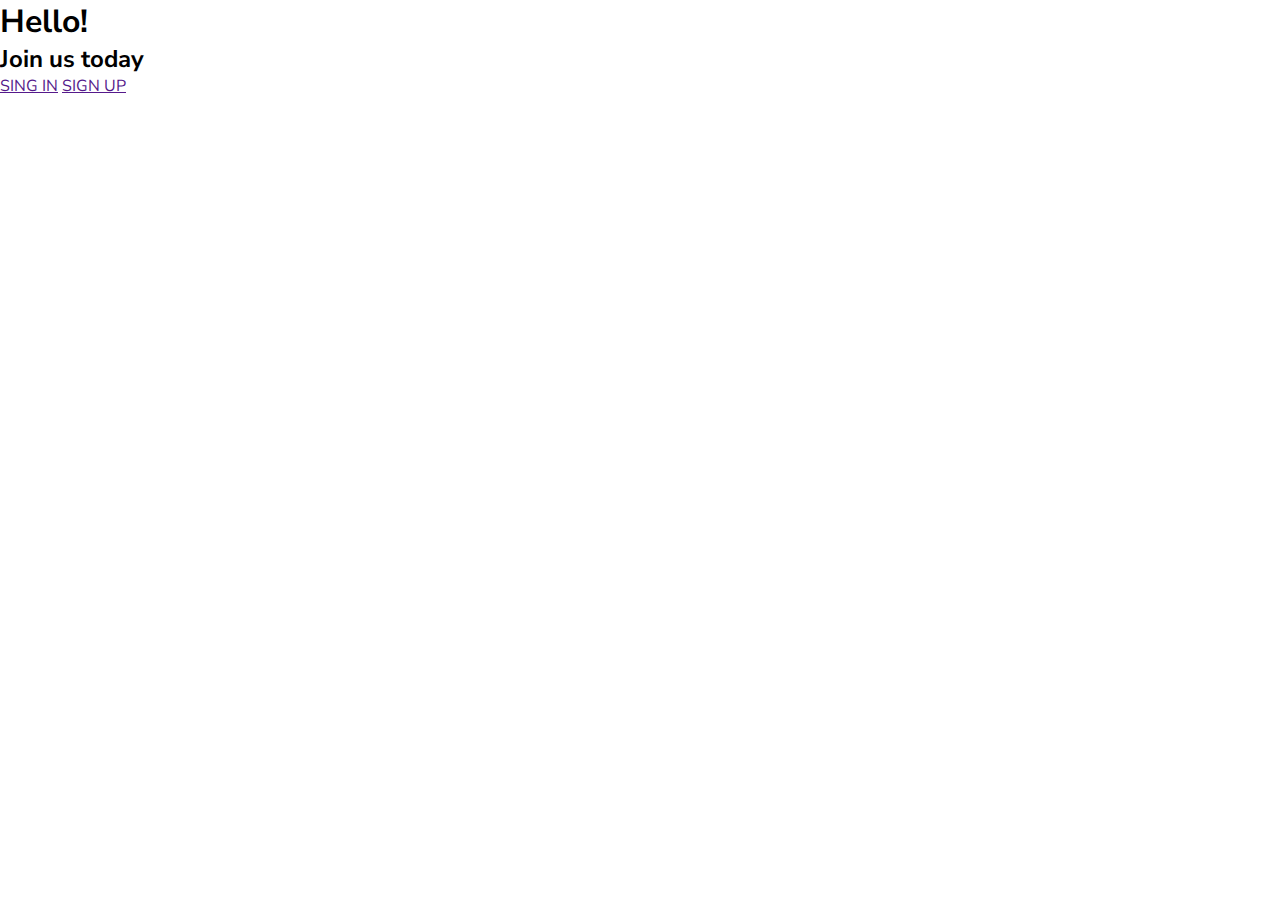
==== index.html @ 1581810f "Create index.html and style.css" ====
<!DOCTYPE html>
<html lang="en">
<head>
    <meta charset="UTF-8">
    <meta name="viewport" content="width=device-width, initial-scale=1.0">
    <title>Nature - sign in or sign up</title>
    <link rel="shortcut icon" href="imagenes/favicon-hoja.png" type="image/x-icon">
    <link rel="stylesheet" href="css/style.css">
</head>
<body>
    <main>
        <section>
            <h1>Hello!</h1>
            <h2>Join us today</h2>
            <a href="">SING IN</a>
            <a href="">SIGN UP</a>
        </section>
    </main>
</body>
</html>
---- css/style.css ----
@charset "UTF-8";
@import url('https://fonts.googleapis.com/css2?family=Mooli&family=Nunito+Sans:ital,wght@0,200;0,300;0,400;0,500;0,600;0,700;0,800;0,900;0,1000;1,200;1,300;1,400;1,500;1,600;1,700;1,800;1,900;1,1000&display=swap');

/*color palette
--malachite: #0fd349ff;
--india-green: #2f8311ff;
--selective-yellow: #ffb703ff;
*/

/*fonts

*/

:root { /*variables personalizadas*/
    --color0: #2f8311ff;
    --color1: #0fd349ff;
    --color2: #ffb703ff;
    --font0:'Mooli', sans-serif;
    --font1:'Nunito Sans', sans-serif;
}

* { /*selector global*/
    margin: 0px;
    padding: 0px;
    font-family: var(--font1);
}

main {
    
}
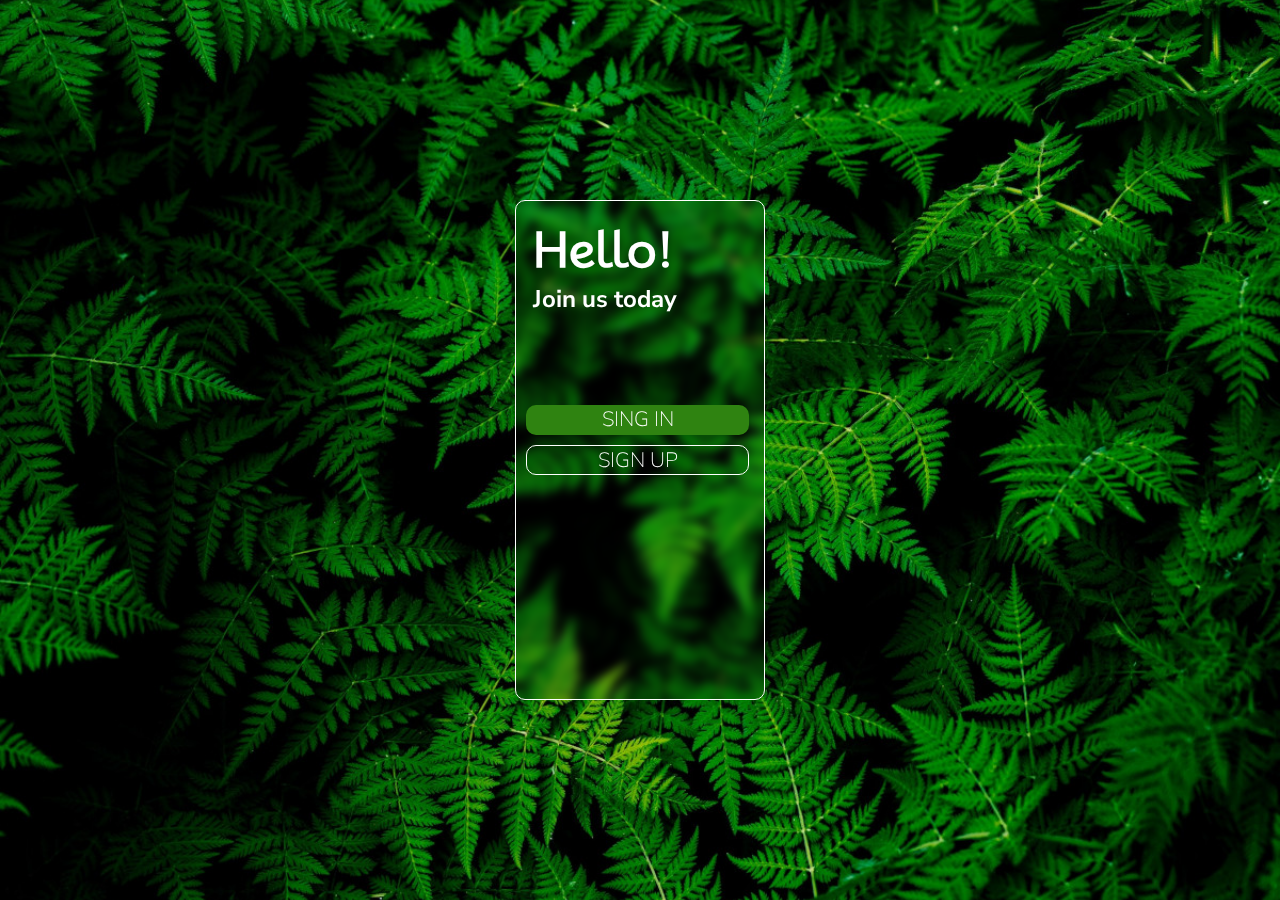
==== commit a61ac784: "index.html finalizado" ====
--- a/index.html
+++ b/index.html
@@ -9,11 +9,13 @@
 </head>
 <body>
     <main>
-        <section>
+        <section id="hello">
             <h1>Hello!</h1>
             <h2>Join us today</h2>
-            <a href="">SING IN</a>
-            <a href="">SIGN UP</a>
+            <div id="botones">
+                <a href="sign-in.html">SING IN</a>
+                <a href="#" id="sign-up">SIGN UP</a>
+            </div>
         </section>
     </main>
 </body>
--- a/css/style.css
+++ b/css/style.css
@@ -19,12 +19,92 @@
     --font1:'Nunito Sans', sans-serif;
 }
 
-* { /*selector global*/
+* { /*selector global o universal*/
     margin: 0px;
     padding: 0px;
+    box-sizing: border-box; /*para mayor control del tamaño total de los elementos*/
     font-family: var(--font1);
 }
 
+html, body {
+    height: 100vh;
+    width: 100vw;
+    background-color: var(--color0);
+    background-image: url(../imagenes/teemu-paananen-OOE4xAnBhKo-unsplash8\(1200px\).jpg);
+    background-repeat: no-repeat;
+    background-position: center center;
+    background-size: cover;
+}
+
 main {
+    height: 100vh;
+    width: 100vw;
+    position: relative;
+}
+
+section#hello {
+    position: absolute;
+    left: 50%;
+    top: 50%;
+
+    height: 500px;
+    width: 250px;
+    border: 1px solid white;
+    border-radius: 10px;
+    color: white;
+
+    backdrop-filter: blur(5px);
+
+    transform: translate(-50%, -50%);
+}
+
+h1 {
+    font-family: var(--font0);
+    font-size: 3em;
+    margin: 20px 0px 5px 17px;
+}
+
+h2 {
+    font-size: 1.5em;
+    margin-left: 17px;
+}
+
+section#hello > div#botones {
+    width: 90%;
+    margin-top: 90px;
+    margin-right: 10px;
+    margin-left: 10px;
     
-}+}
+
+section#hello > div#botones > a {
+    display: block; /*un enlace debajo del otro*/
+    width: 100%; /*ancho dentro del div*/
+    height: 30px; /*altura de cada botón*/
+    margin-top: 10px; /*espacio entre botones*/
+
+    font-size: 1.3em;
+    font-weight: lighter;
+    color: white;
+    text-decoration: none;
+    text-align: center;
+    background-color: var(--color0);
+    border-radius: 10px;
+}
+
+section#hello > div#botones > a:hover {
+    background-color: var(--color1);
+    color: black;
+    cursor: pointer;
+}
+
+section#hello > div#botones > a#sign-up {
+    background: none;
+    border: 1px solid white;
+}
+section#hello > div#botones > a#sign-up:hover {
+    border: none;
+    background-color: var(--color1);
+    color: black;
+    cursor: pointer;
+}
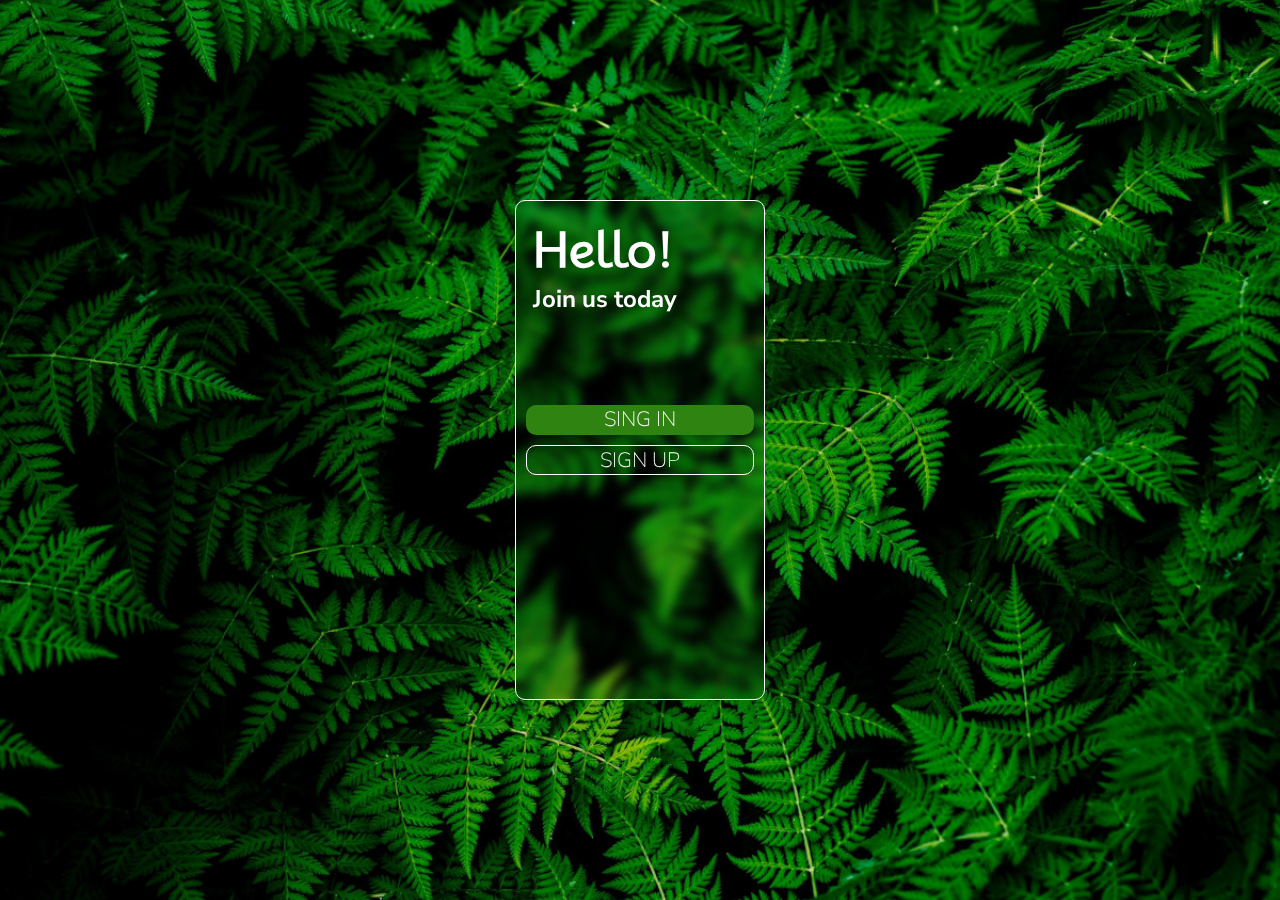
==== commit 55cb643c: "Create sign-in.html" ====
--- a/index.html
+++ b/index.html
@@ -7,14 +7,14 @@
     <link rel="shortcut icon" href="imagenes/favicon-hoja.png" type="image/x-icon">
     <link rel="stylesheet" href="css/style.css">
 </head>
-<body>
-    <main>
+<body class="body1">
+    <main class="main1">
         <section id="hello">
             <h1>Hello!</h1>
             <h2>Join us today</h2>
-            <div id="botones">
-                <a href="sign-in.html">SING IN</a>
-                <a href="#" id="sign-up">SIGN UP</a>
+            <div class="botones">
+                <a href="sign-in.html" class="boton1">SING IN</a>
+                <a href="#" class="boton2">SIGN UP</a>
             </div>
         </section>
     </main>
--- a/css/style.css
+++ b/css/style.css
@@ -26,7 +26,7 @@
     font-family: var(--font1);
 }
 
-html, body {
+html, body.body1 {
     height: 100vh;
     width: 100vw;
     background-color: var(--color0);
@@ -36,7 +36,7 @@
     background-size: cover;
 }
 
-main {
+main.main1 {
     height: 100vh;
     width: 100vw;
     position: relative;
@@ -69,15 +69,15 @@
     margin-left: 17px;
 }
 
-section#hello > div#botones {
-    width: 90%;
+div.botones {
+    width: 92%;
     margin-top: 90px;
     margin-right: 10px;
     margin-left: 10px;
     
 }
 
-section#hello > div#botones > a {
+a.boton1, a.boton2 {
     display: block; /*un enlace debajo del otro*/
     width: 100%; /*ancho dentro del div*/
     height: 30px; /*altura de cada botón*/
@@ -92,19 +92,52 @@
     border-radius: 10px;
 }
 
-section#hello > div#botones > a:hover {
+a.boton1:hover {
     background-color: var(--color1);
     color: black;
     cursor: pointer;
 }
 
-section#hello > div#botones > a#sign-up {
+a.boton2 {
     background: none;
     border: 1px solid white;
 }
-section#hello > div#botones > a#sign-up:hover {
+a.boton2:hover {
     border: none;
     background-color: var(--color1);
     color: black;
     cursor: pointer;
 }
+
+/*------------pagina 2-----------------*/
+
+section#access {
+    position: absolute;
+    left: 50%;
+    top: 50%;
+
+    height: 400px;
+    width: 280px;
+    border: 1px solid white;
+    border-radius: 10px;
+    color: white;
+
+    backdrop-filter: blur(5px);
+
+    transform: translate(-50%, -50%);
+}
+
+div#botones-google {
+    margin-top: 170px;
+}
+
+div.botones > p {
+    margin-top: 5px;
+    text-align: center;
+}
+
+div.botones > p > a {
+    font-weight: bold;
+    text-decoration: none;
+    color: var(--color2);
+}